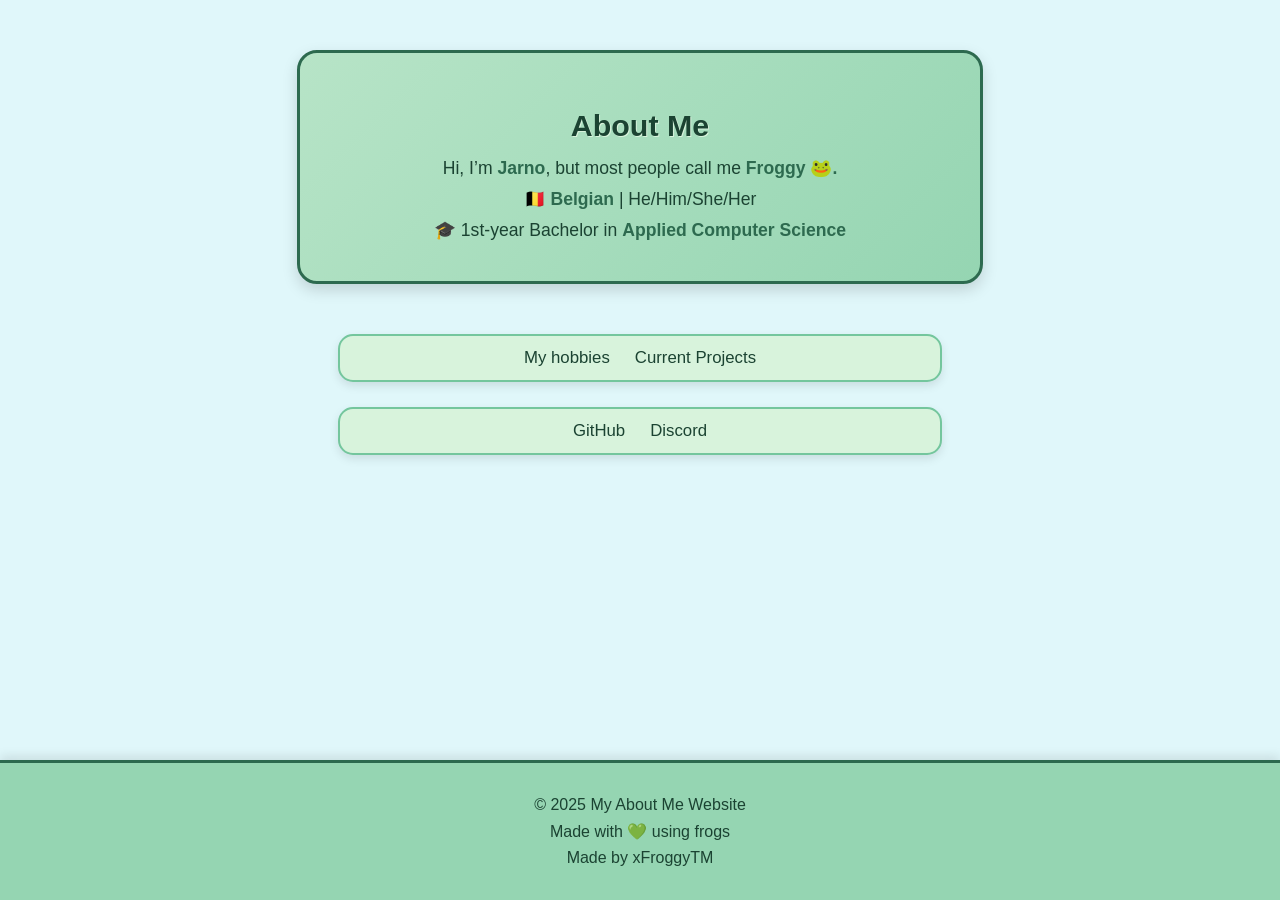
==== index.html @ 5ab9962a "Add files via upload" ====
<!DOCTYPE html>
<html lang="en">
	<head>
		<link rel="stylesheet" href="css/styles.css">
		<meta charset="UTF-8">
		<meta name="viewport" content="width=device-width, initial-scale=1.0">
		<title>About me</title>
	</head>

	<body>
		<main>
			<div class="about-me-froggy">
			  <h2>About Me</h2>
			  <p>Hi, I’m <strong>Jarno</strong>, but most people call me <strong><span id="froggy" style="cursor:pointer;">Froggy 🐸</span>.</strong></p>
			  <p>🇧🇪 <strong>Belgian</strong> | He/Him/She/Her</p>
			  <p>🎓 1st-year Bachelor in <strong>Applied Computer Science</strong></p>
			</div>
			
			<div class="MorePages">
				<a href="Hobbies.html">My hobbies</a>
				<a href="Projects.html">Current Projects</a>
			</div>
			
			<div class="links">
			  <a href="https://github.com/Picka-626" target = "_blank">GitHub</a>
			  <a href="https://discordapp.com/users/720230836653522974" target = "_blank">Discord</a>
			</div>
		</main>
		
		<!-- Hidden Game Container -->
		<div id="game-container" style="display:none; position:relative; width:300px; height:300px; border:2px solid #4CAF50; margin:20px auto; background:#e0f7fa; border-radius:10px;">
		  <div id="frog" style="position:absolute; bottom:10px; left:130px; font-size:30px;">🐸</div>
		  <div id="fly" style="position:absolute; top:50px; left:50px; font-size:20px; cursor:pointer;">🪰</div>
		</div>
		<p id="score" style="text-align:center; font-weight:bold; display:none;">Score: 0</p>
		<p id="timer" style="text-align:center; font-weight:bold; display:none;">Time: 30s</p>
		<p id="final-message" style="text-align:center; font-weight:bold; display:none;"></p>

		
		<p id="score" style="text-align:center; font-weight:bold; display:none;">Score: 0</p>
		
		<footer>
			  <p>© 2025 My About Me Website</p>
			  <p>Made with 💚 using frogs</p>
			  <p>Made by xFroggyTM</p>
		</footer>
	</body>
	<script src="js/game.js"></script>
</html>
---- css/styles.css ----
.about-me-froggy, .hobby, .project {
background: linear-gradient(135deg, #b7e4c7, #95d5b2);
border: 3px solid #2d6a4f;
border-radius: 20px;
padding: 30px 40px;
max-width: 600px;
margin: 50px auto;
text-align: center;
font-family: "Poppins", "Segoe UI", sans-serif;
color: #1b4332;
box-shadow: 0 6px 15px rgba(0, 0, 0, 0.15);
transition: transform 0.2s ease, box-shadow 0.2s ease;
}

.about-me-froggy:hover {
transform: translateY(-5px);
box-shadow: 0 10px 25px rgba(0, 0, 0, 0.2);
}

.about-me-froggy h2, .hobby h2, .project h2 {
font-size: 1.9em;
margin-bottom: 15px;
color: #1b4332;
text-shadow: 1px 1px 0 #d8f3dc;
}

.about-me-froggy p, .hobby p, .project p {
font-size: 1.1em;
margin: 10px 0;
}

strong {
color: #2d6a4f;
}

.links, .MorePages {
  display: flex;
  justify-content: center;
  gap: 25px;
  margin-top: 25px;
  padding: 12px 0;
  background-color: #d8f3dc;
  border: 2px solid #74c69d;
  border-radius: 15px;
  box-shadow: 0 4px 10px rgba(0, 0, 0, 0.1);
  max-width: 600px;
  margin-left: auto;
  margin-right: auto;
}
body {
  background-color: #e0f7fa; /* light minty background */
}
.links a,
.MorePages a {
  color: #1b4332;
  text-decoration: none;
  font-family: "Poppins", sans-serif;
  font-weight: 500;
  font-size: 1.05em;
  transition: color 0.2s ease, transform 0.2s ease;
}

.links a:hover,
.MorePages a:hover {
  color: #52b788;
  transform: scale(1.08);
  text-decoration: underline dotted #74c69d;
}
img.rounded {
  border-radius: 15px; 
  border: 2px solid #ccc; /
  width: 100%; 
  max-width: 400px; 
  display: block;
  margin: 1rem auto; 
}
footer {
  background-color: #95d5b2; /* Softer green to match the theme */
  border-top: 3px solid #2d6a4f;
  padding: 25px 0;
  text-align: center;
  color: #1b4332;
  font-family: "Poppins", "Segoe UI", sans-serif;
  margin-top: 60px;
  box-shadow: 0 -4px 10px rgba(0, 0, 0, 0.1);
}

footer p {
  margin: 8px 0;
  font-size: 1em;
}

footer a {
  color: #1b4332;
  text-decoration: none;
  font-weight: 500;
  transition: color 0.2s ease, text-decoration 0.2s ease;
}
html, body {
  height: 100%;
  margin: 0;
  display: flex;
  flex-direction: column;
}

main {
  flex: 1; /* This pushes the footer to the bottom */
}

footer {
  background-color: #95d5b2;
  border-top: 3px solid #2d6a4f;
  padding: 25px 0;
  text-align: center;
  color: #1b4332;
  font-family: "Poppins", "Segoe UI", sans-serif;
  box-shadow: 0 -4px 10px rgba(0, 0, 0, 0.1);
}
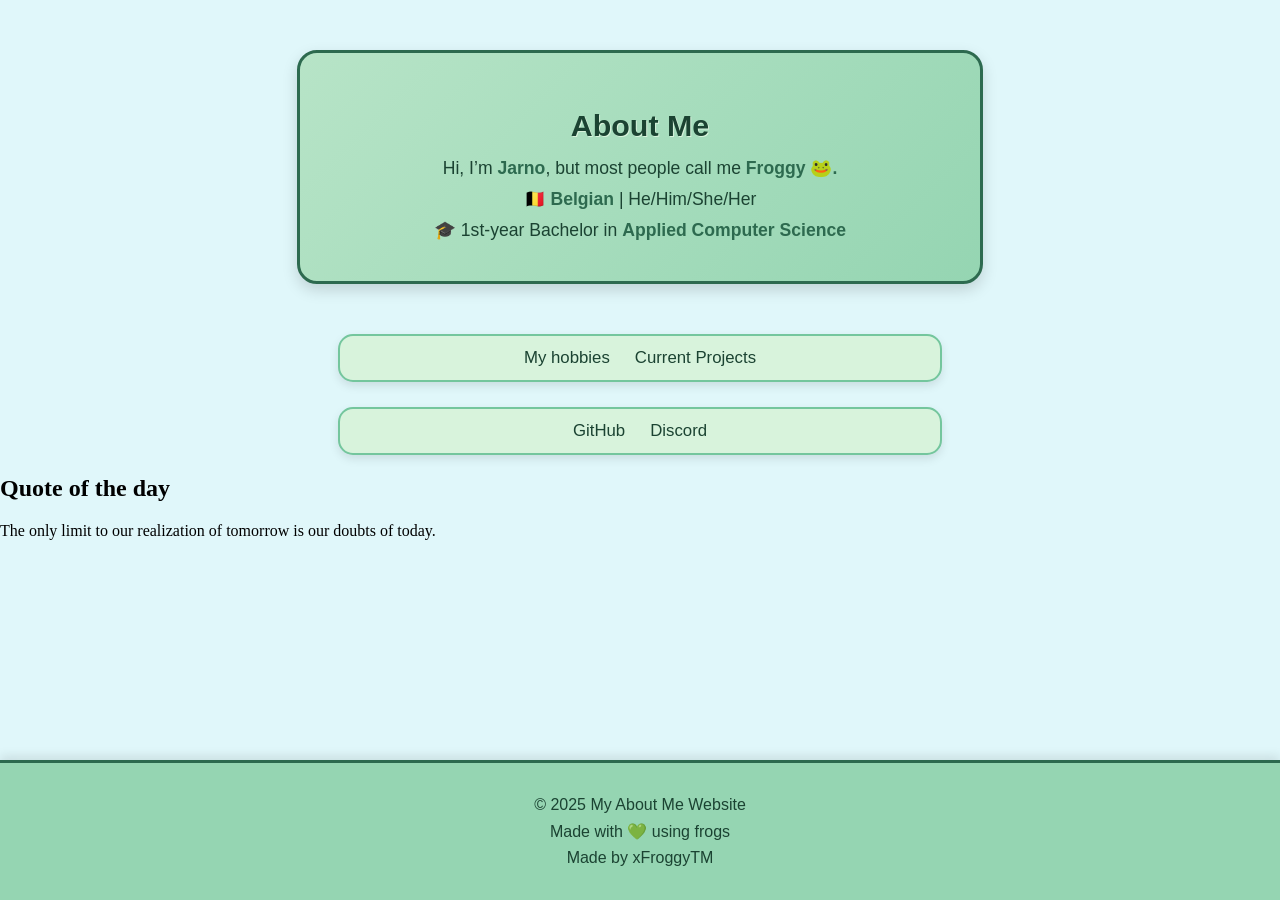
==== commit 0b7d0df1: "Update index.html" ====
--- a/index.html
+++ b/index.html
@@ -2,6 +2,7 @@
 <html lang="en">
 	<head>
 		<link rel="stylesheet" href="css/styles.css">
+		<link rel="icon" type="image/png" href="attachments/frog_icon.png">
 		<meta charset="UTF-8">
 		<meta name="viewport" content="width=device-width, initial-scale=1.0">
 		<title>About me</title>
@@ -39,11 +40,19 @@
 		
 		<p id="score" style="text-align:center; font-weight:bold; display:none;">Score: 0</p>
 		
+		<main>
+			<div class="Qotd">
+				<h2>Quote of the day</h2>
+				<p id="Quote">Loading quote... </p>
+			</div>
+		</main>
+			
 		<footer>
 			  <p>© 2025 My About Me Website</p>
 			  <p>Made with 💚 using frogs</p>
 			  <p>Made by xFroggyTM</p>
 		</footer>
 	</body>
+	<script src="js/quote.js"></script>
 	<script src="js/game.js"></script>
-</html>+</html>
--- a/css/styles.css
+++ b/css/styles.css
@@ -68,7 +68,7 @@
 }
 img.rounded {
   border-radius: 15px; 
-  border: 2px solid #ccc; /
+  border: 2px solid #ccc; 
   width: 100%; 
   max-width: 400px; 
   display: block;
@@ -116,6 +116,51 @@
   font-family: "Poppins", "Segoe UI", sans-serif;
   box-shadow: 0 -4px 10px rgba(0, 0, 0, 0.1);
 }
+/* --- Responsive adjustments --- */
+@media (max-width: 768px) {
+    .about-me-froggy,
+    .hobby,
+    .project {
+        padding: 20px;
+        margin: 30px auto;
+        max-width: 90%;
+    }
+
+    .links,
+    .MorePages {
+        flex-direction: column;
+        gap: 15px;
+        padding: 10px;
+    }
+
+    img.rounded {
+        max-width: 100%;
+        height: auto;
+    }
+
+    body {
+        font-size: 16px;
+    }
+}
+
+@media (max-width: 480px) {
+    .about-me-froggy h2,
+    .hobby h2,
+    .project h2 {
+        font-size: 1.5em;
+    }
+
+    .about-me-froggy p,
+    .hobby p,
+    .project p {
+        font-size: 1em;
+    }
+
+    footer p {
+        font-size: 0.9em;
+    }
+}
 
 
 
+
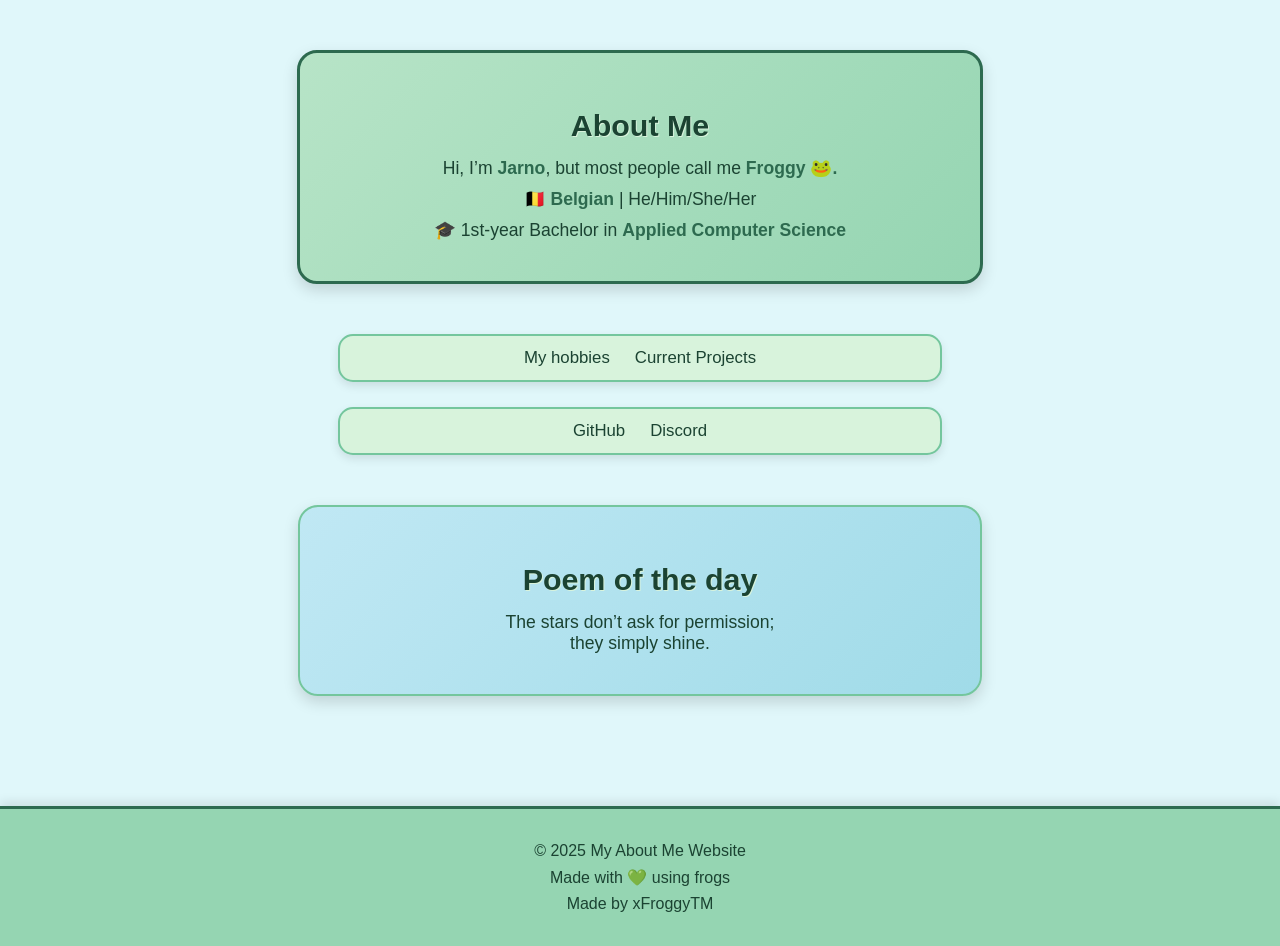
==== commit 186b4d86: "Update index.html" ====
--- a/index.html
+++ b/index.html
@@ -42,7 +42,7 @@
 		
 		<main>
 			<div class="Qotd">
-				<h2>Quote of the day</h2>
+				<h2>Poem of the day</h2>
 				<p id="Quote">Loading quote... </p>
 			</div>
 		</main>
--- a/css/styles.css
+++ b/css/styles.css
@@ -1,4 +1,4 @@
-.about-me-froggy, .hobby, .project {
+.about-me-froggy, .hobby, .project, .Qotd {
 background: linear-gradient(135deg, #b7e4c7, #95d5b2);
 border: 3px solid #2d6a4f;
 border-radius: 20px;
@@ -17,14 +17,14 @@
 box-shadow: 0 10px 25px rgba(0, 0, 0, 0.2);
 }
 
-.about-me-froggy h2, .hobby h2, .project h2 {
+.about-me-froggy h2, .hobby h2, .project h2, .Qotd h2 {
 font-size: 1.9em;
 margin-bottom: 15px;
 color: #1b4332;
 text-shadow: 1px 1px 0 #d8f3dc;
 }
 
-.about-me-froggy p, .hobby p, .project p {
+.about-me-froggy p, .hobby p, .project p, .Qotd p {
 font-size: 1.1em;
 margin: 10px 0;
 }
@@ -50,8 +50,7 @@
 body {
   background-color: #e0f7fa; /* light minty background */
 }
-.links a,
-.MorePages a {
+.links a, .MorePages a{
   color: #1b4332;
   text-decoration: none;
   font-family: "Poppins", sans-serif;
@@ -60,8 +59,7 @@
   transition: color 0.2s ease, transform 0.2s ease;
 }
 
-.links a:hover,
-.MorePages a:hover {
+.links a:hover, .MorePages a:hover{
   color: #52b788;
   transform: scale(1.08);
   text-decoration: underline dotted #74c69d;
@@ -116,18 +114,34 @@
   font-family: "Poppins", "Segoe UI", sans-serif;
   box-shadow: 0 -4px 10px rgba(0, 0, 0, 0.1);
 }
+.Qotd {
+  background: linear-gradient(135deg, #c0e8f4, #a0dbe8); /* softer teal-blue gradient */
+  border: 2px solid #74c69d; /* thinner, muted green border */
+  border-radius: 20px;
+  padding: 30px 40px;
+  max-width: 600px;
+  margin: 50px auto;
+  text-align: center;
+  font-family: "Poppins", "Segoe UI", sans-serif;
+  color: #1b4332; /* same as other sections */
+  box-shadow: 0 6px 15px rgba(0, 0, 0, 0.15);
+  transition: transform 0.2s ease, box-shadow 0.2s ease;
+}
+
 /* --- Responsive adjustments --- */
 @media (max-width: 768px) {
     .about-me-froggy,
     .hobby,
-    .project {
+    .project,
+	.Qotd {
         padding: 20px;
         margin: 30px auto;
         max-width: 90%;
     }
 
     .links,
-    .MorePages {
+    .MorePages,
+	.Qotd {
         flex-direction: column;
         gap: 15px;
         padding: 10px;
@@ -146,13 +160,15 @@
 @media (max-width: 480px) {
     .about-me-froggy h2,
     .hobby h2,
-    .project h2 {
+    .project h2,
+	.Qotd h2 {
         font-size: 1.5em;
     }
 
     .about-me-froggy p,
     .hobby p,
-    .project p {
+    .project p,
+	.Qotd p {
         font-size: 1em;
     }
 
@@ -164,3 +180,4 @@
 
 
 
+
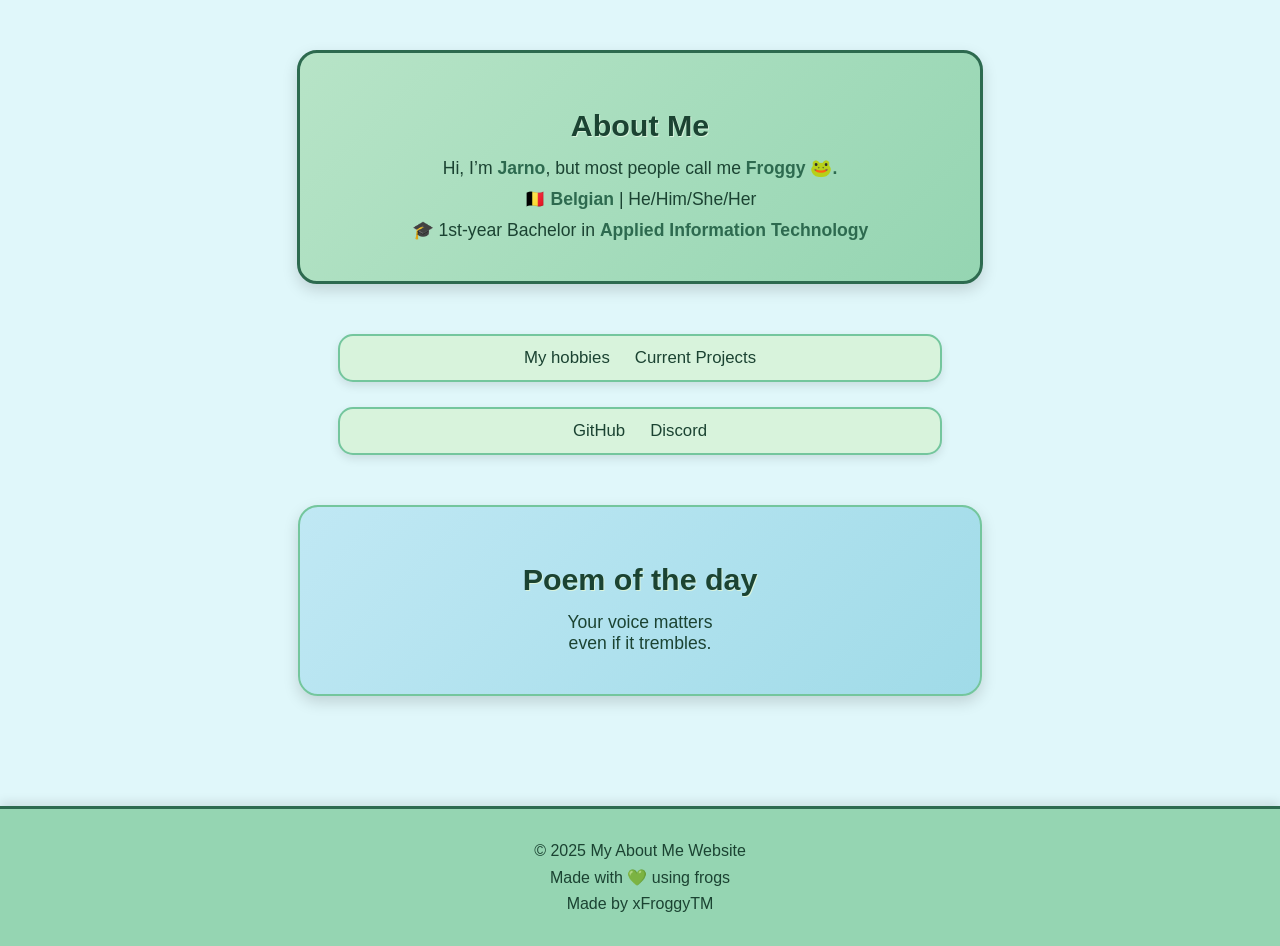
==== commit ba506262: "Update index.html" ====
--- a/index.html
+++ b/index.html
@@ -14,7 +14,7 @@
 			  <h2>About Me</h2>
 			  <p>Hi, I’m <strong>Jarno</strong>, but most people call me <strong><span id="froggy" style="cursor:pointer;">Froggy 🐸</span>.</strong></p>
 			  <p>🇧🇪 <strong>Belgian</strong> | He/Him/She/Her</p>
-			  <p>🎓 1st-year Bachelor in <strong>Applied Computer Science</strong></p>
+			  <p>🎓 1st-year Bachelor in <strong>Applied Information Technology</strong></p>
 			</div>
 			
 			<div class="MorePages">
@@ -56,3 +56,4 @@
 	<script src="js/quote.js"></script>
 	<script src="js/game.js"></script>
 </html>
+
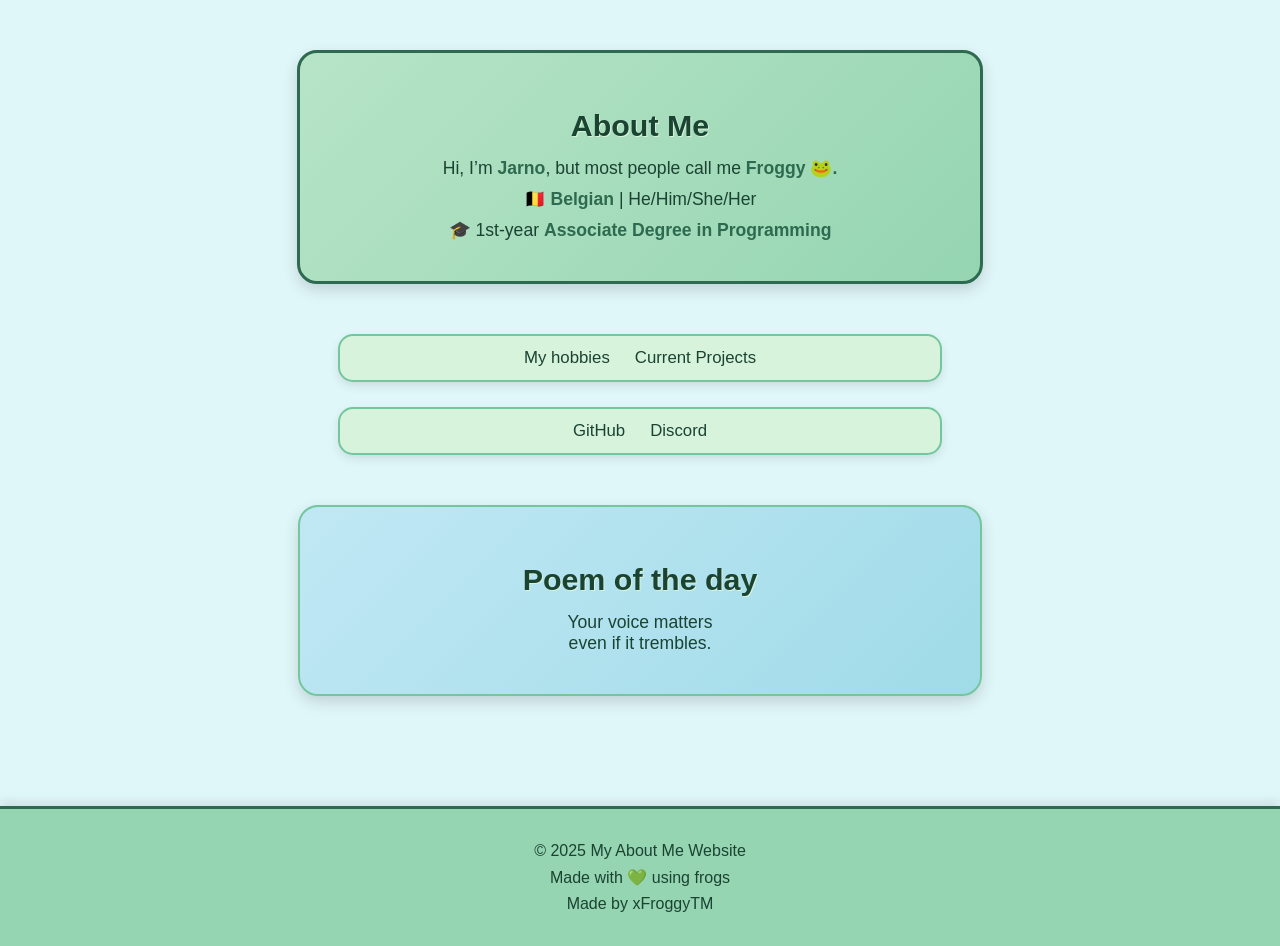
==== commit f6682888: "Change educational background in index.html Updated educational background from 'Bachelor in Applied" ====
--- a/index.html
+++ b/index.html
@@ -14,7 +14,7 @@
 			  <h2>About Me</h2>
 			  <p>Hi, I’m <strong>Jarno</strong>, but most people call me <strong><span id="froggy" style="cursor:pointer;">Froggy 🐸</span>.</strong></p>
 			  <p>🇧🇪 <strong>Belgian</strong> | He/Him/She/Her</p>
-			  <p>🎓 1st-year Bachelor in <strong>Applied Information Technology</strong></p>
+			  <p>🎓 1st-year <strong>Associate Degree in Programming</strong></p>
 			</div>
 			
 			<div class="MorePages">
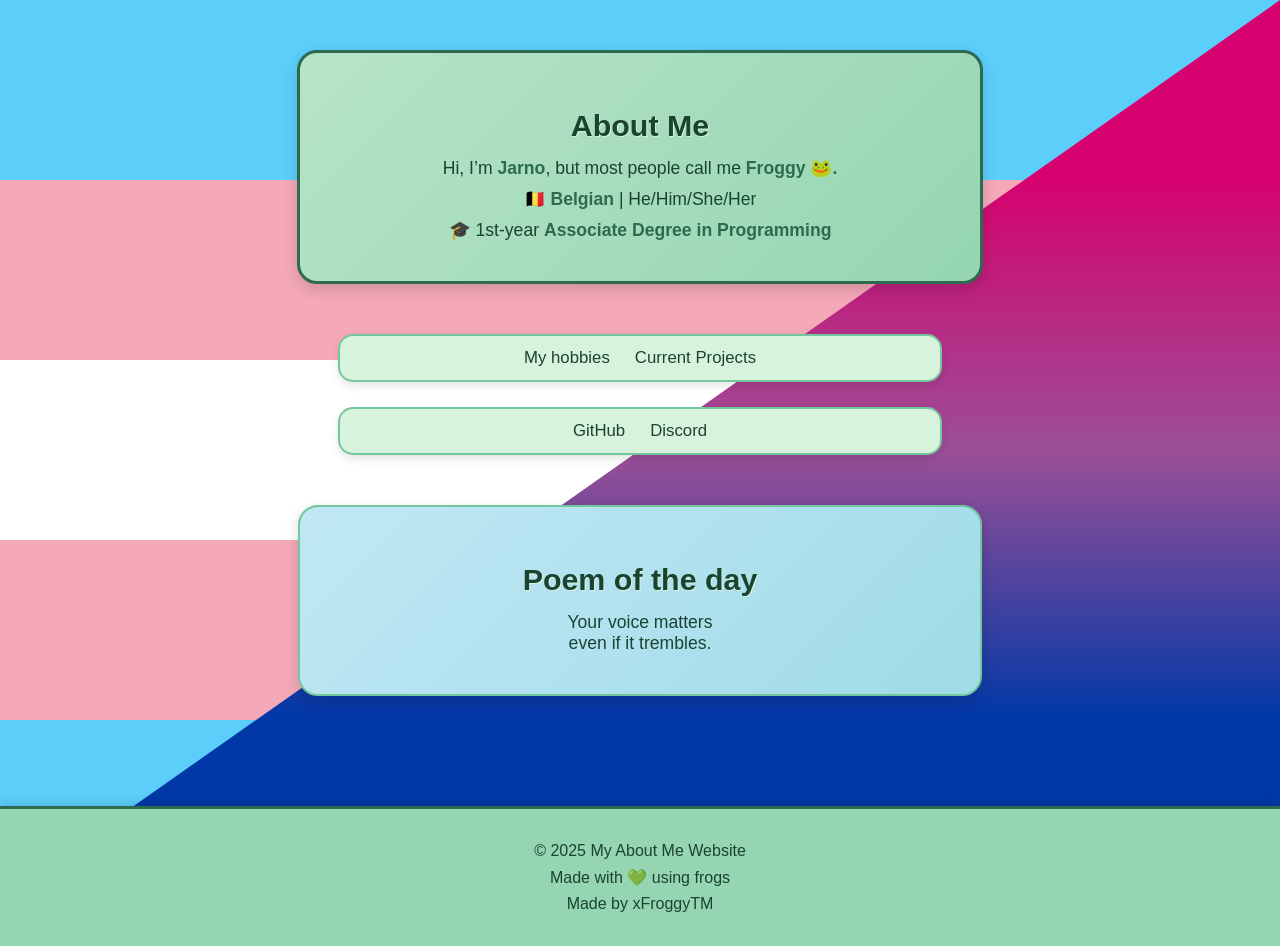
==== commit 73301f01: "Update index.html" ====
--- a/index.html
+++ b/index.html
@@ -3,6 +3,7 @@
 	<head>
 		<link rel="stylesheet" href="css/styles.css">
 		<link rel="icon" type="image/png" href="attachments/frog_icon.png">
+		<script src="js/flag-background.js" defer></script>
 		<meta charset="UTF-8">
 		<meta name="viewport" content="width=device-width, initial-scale=1.0">
 		<title>About me</title>
--- a/css/styles.css
+++ b/css/styles.css
@@ -48,7 +48,32 @@
   margin-right: auto;
 }
 body {
-  background-color: #e0f7fa; /* light minty background */
+  position: relative;
+  isolation: isolate;
+  margin: 0;
+  min-height: 100vh;
+  background: linear-gradient(
+    to bottom,
+    rgb(214, 2, 112) 0% 40%,
+    rgb(155, 79, 150) 40% 60%,
+    rgb(0, 56, 168) 60% 100%
+  );
+}
+
+body::before {
+  content: "";
+  position: absolute;
+  inset: 0;
+  z-index: -1;
+  background: linear-gradient(
+    to bottom,
+    rgb(91, 206, 250) 0% 20%,
+    rgb(245, 169, 184) 20% 40%,
+    rgb(255, 255, 255) 40% 60%,
+    rgb(245, 169, 184) 60% 80%,
+    rgb(91, 206, 250) 80% 100%
+  );
+  clip-path: polygon(0 0, 100% 0, 0 100%);
 }
 .links a, .MorePages a{
   color: #1b4332;
